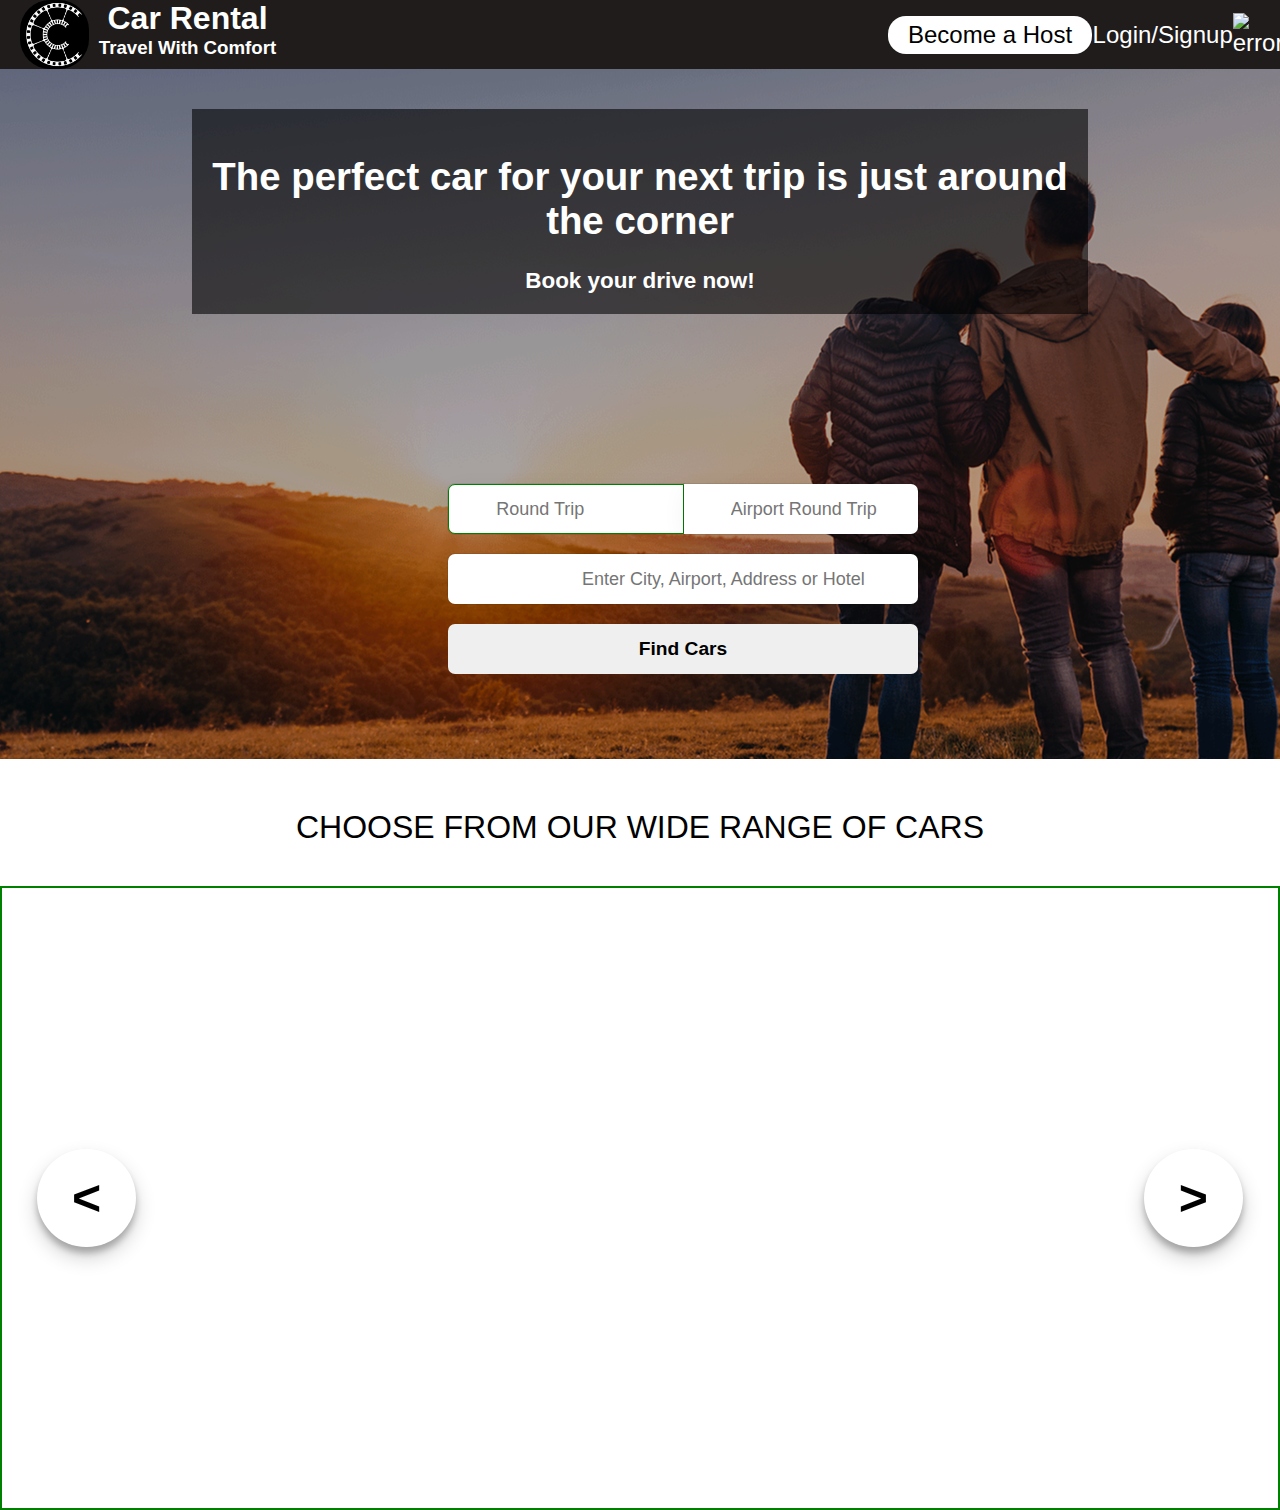
==== index.html @ a664b18b "till bottom" ====
<!DOCTYPE html>
<html lang="en">
<head>
    <meta charset="UTF-8">
    <meta http-equiv="X-UA-Compatible" content="IE=edge">
    <meta name="viewport" content="width=device-width, initial-scale=1.0">
    <title>Car Rental</title>
    <link rel="icon" href="./logo2.png" type="img/-icon">
    <link rel="stylesheet" href="./index.css">
    <link rel="preconnect" href="https://fonts.googleapis.com">
<link rel="preconnect" href="https://fonts.gstatic.com" crossorigin>
<link href="https://fonts.googleapis.com/css2?family=IBM+Plex+Sans:wght@300&display=swap" rel="stylesheet">
</head>
<body>
    <div class="navbar">
        <div id="logo">
            <img src="./s.png" alt="error">
            <a href="index.html" target="_blank">

                <div>
                    <h1>Car Rental</h1>
                    <h3>Travel With Comfort</h3>
                </div>
            </a>
            
        </div>
        <div>
        <div id="host">
            <!-- <span></span><img src="./t.png" alt="error"> -->
            <a href="host.html"><h2>Become a Host</h2></a>
        </div>
        <div id="log">Login/Signup 
            <img src="https://www.zoomcar.com/img/icons/icons_user.png" alt="error">
        </div>
    </div>
</div>

<section class="topcont" >
    <div class="topup">
        <h1>The perfect car for your next trip is just around the corner </h1>
        <h3>Book your drive now!</h3>
    </div>
    <div class="topdown">
        <div>
            <input type="text" placeholder="Round Trip">
            <input type="text" placeholder="Airport Round Trip">
        </div>
        <input type="text" placeholder="
        Enter City, Airport, Address or Hotel
      ">
        <button>Find Cars</button>
    </div>
</section>
<h1 id="tophead">CHOOSE FROM OUR WIDE RANGE OF CARS</h1>
<div class="slide">
    <span id="dec"><</span>
    <div id="slider">
        
    </div>
    <span id="inc">></span>
</div>
</body>
<script src="index.js"></script>
</html>
---- index.css ----
.navbar{
    color: white;
    box-sizing: border-box;    
    display: flex;
    height: 69px;
    justify-content: space-between;
    align-items: center;
    background-color:rgb(32, 28, 28);
    padding: 10px 20px;
    
}

.navbar > div:nth-child(2){
    width:30%;
    /* border:  2px solid red; */
    display: flex;
    align-items: center;
    
    justify-content: space-between;

}

#logo{
    display: flex;
    margin-top: 20px;
    margin-bottom: 20px;
}
#logo > a {
    text-decoration: none;
    color: white;

}

#log{
    justify-content: space-evenly;
    font-size: x-large;
    width: 45%;
    display: flex;
    align-items: center;
}
.navbar h1,h3{
    margin: 0px;
    text-align: center;
}

#host > a {
    text-decoration: none;
    /* border: 1px solid white; */
}
#host >a > h2{
   
    color: black;
    background-color: white;
    padding: 5px 20px;
    border-radius: 18px;
    font-weight: 400;
}
#logo img{
    margin-right: 10px;
    width: 10%;
    border-radius: 30px;
/* border: 3px solid red; */
}
.topcont{
     background-image: url("./hero-banner-web.png");
    background-repeat: no-repeat;
    background-position: center center;
    margin-top: 0px;
    height:650px;
   width: 100%;
   padding-top: 40px;
   box-shadow: rgba(0, 0, 0, 0.3) 0px 0px 0px 500px inset;
   display: flex;
   flex-direction: column;
   
}
.topup{
    text-align: center;
    /* border: 2px solid black; */
    width: 70%;
    margin: auto;
    font-size: larger;
    margin-top: 0px;
    color: white;
    background: rgba(0,0,0,0.4);
    background-size: cover;
    padding:20px 0px;
    box-shadow: rgba(0, 0, 0, 0.3) 0px 0px 0px 500px inset;
   
}
body{
    font-family: -apple-system, BlinkMacSystemFont, Segoe UI, Roboto, Helvetica, Arial, sans-serif;;
    margin: 0px;
}
.topdown{
    
    display: grid;
    grid-template-columns: repeat(1,1fr);
    grid-template-rows: repeat(3, 50px);
    gap: 20px;
    width: 30%;
    margin: auto;
}
.topdown > div {

   display: grid;
   grid-template-columns: repeat(2,1fr);
  text-align: center;
}
.topdown>div>input{
    font-size: large;
    border: none;
    padding-left: 20%;
    font-weight: 500;
    color: black;
     box-shadow: rgba(0, 0, 0, 0.05) 0px 6px 24px 0px, rgba(0, 0, 0, 0.08) 0px 0px 0px 1px;;
}
.topdown>div>input:nth-child(1){
    border: 1px solid green;
    border-top-left-radius: 7px;
    border-bottom-left-radius: 7px;
}
.topdown>div>input:nth-child(2){
    /* border: 0.5px solid white; */
    border-top-right-radius: 7px;
    border-bottom-right-radius: 7px;
}
.topdown>input{
    box-shadow: rgba(0, 0, 0, 0.05) 0px 6px 24px 0px, rgba(0, 0, 0, 0.08) 0px 0px 0px 1px;
    padding-left: 20%;
border: none;
border-radius: 7px;
font-size: large;
}
.topdown>button{
    font-size: larger;
    font-weight: 700;
    border-radius: 7px;
    border: none;
}
#tophead{
    text-align: center;
    margin-top: 50px;
    font-weight:300;
}
.slide{
    padding: 35px;
    display: flex;
    align-items: center;
    justify-content: space-between;
    height: 550px;
    border: 2px solid green;
    margin-top: 40px;   
}
.slide > span{
    font-size: 50px;
    font-weight: 700;
    border-radius: 60px;
    padding: 20px 35px;
    box-shadow: rgba(0, 0, 0, 0.19) 0px 10px 20px, rgba(0, 0, 0, 0.23) 0px 6px 6px;
    cursor: pointer;
}
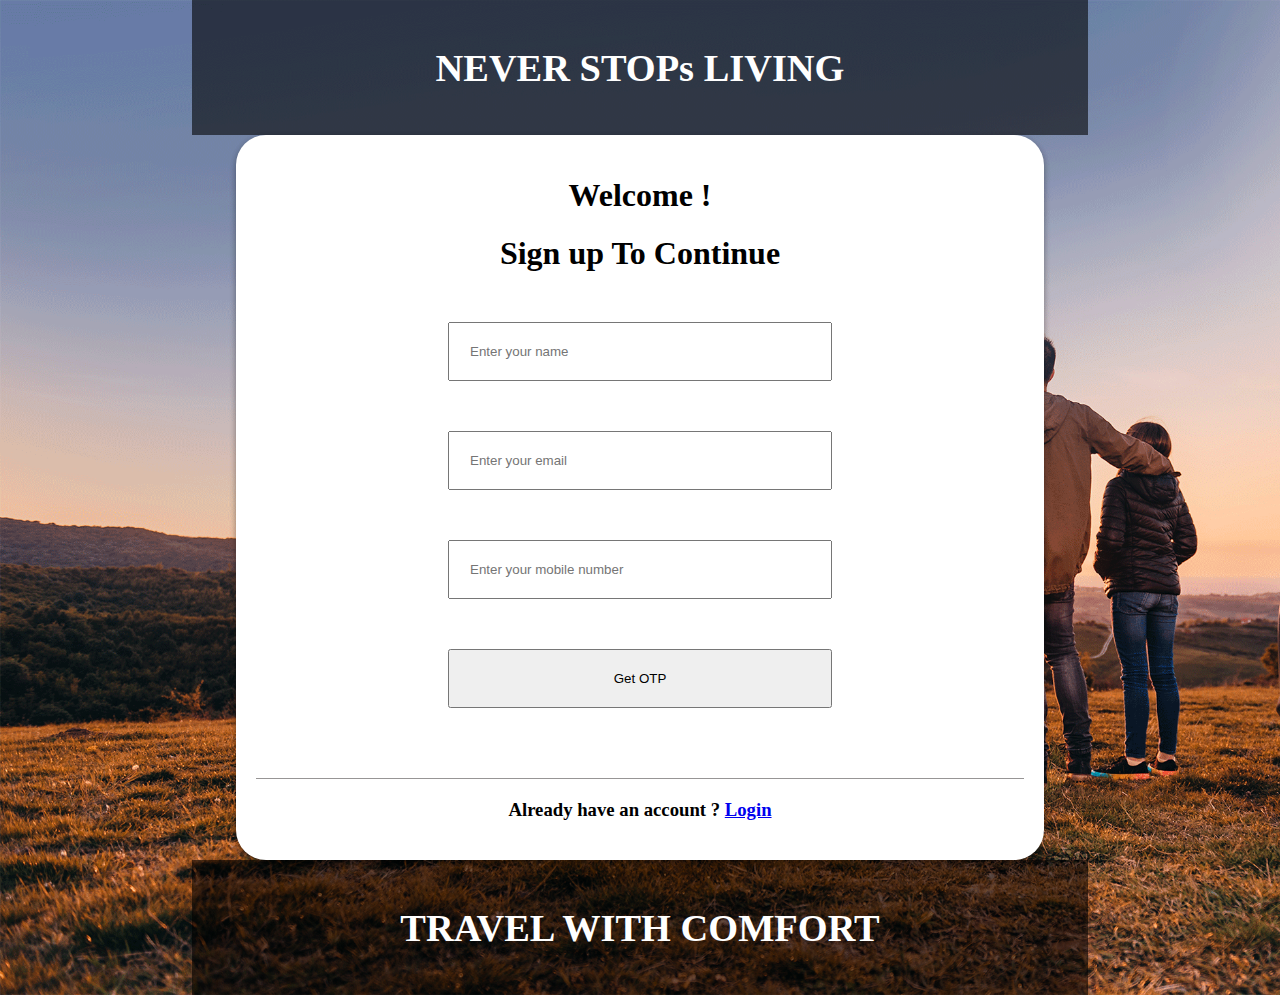
==== commit 1244ba43: "day5" ====
--- a/index.html
+++ b/index.html
@@ -4,61 +4,207 @@
     <meta charset="UTF-8">
     <meta http-equiv="X-UA-Compatible" content="IE=edge">
     <meta name="viewport" content="width=device-width, initial-scale=1.0">
-    <title>Car Rental</title>
+    <title>CARS RENTAL- Signup</title>
     <link rel="icon" href="./logo2.png" type="img/-icon">
-    <link rel="stylesheet" href="./index.css">
     <link rel="preconnect" href="https://fonts.googleapis.com">
 <link rel="preconnect" href="https://fonts.gstatic.com" crossorigin>
 <link href="https://fonts.googleapis.com/css2?family=IBM+Plex+Sans:wght@300&display=swap" rel="stylesheet">
+
+
+<style>
+    body{
+        background-image: url("./hero-banner-web.png");
+        background-repeat: no-repeat;
+        background-size:cover;
+        padding: 0px;
+        margin: 0px;
+    }
+    .head{
+        text-align: center;
+    /* border: 2px solid black; */
+    width: 70%;
+    margin: auto;
+    font-size: larger;
+    margin-top: 0px;
+    color: white;
+    background: rgba(0,0,0,0.4);
+    background-size: cover;
+    padding:20px 0px;
+    box-shadow: rgba(0, 0, 0, 0.3) 0px 0px 0px 500px inset;
+    }
+
+    .login{
+        padding: 20px;
+        border-radius: 30px;
+        background-color: white;
+        width: 60%;
+        /* border: 2px solid red; */
+        margin: auto;
+        text-align: center;
+        box-shadow: rgba(0, 0, 0, 0.16) 0px 3px 6px, rgba(0, 0, 0, 0.23) 0px 3px 6px;
+       
+    }
+    form{
+        width: 50%;
+        
+        display: block;
+        margin: auto;
+        display: grid;
+        grid-template-columns: repeat(1,1fr);
+        gap: 50px;
+        margin-top: 50px;
+    }
+     form >input{
+        padding: 20px;
+    }
+    form> button{
+        padding: 20px;
+        cursor: pointer;
+    }
+    .bottom{
+        text-align: center;
+    /* border: 2px solid black; */
+    width: 70%;
+    margin: auto;
+    font-size: larger;
+    margin-top: 0px;
+    color: white;
+    background: rgba(0,0,0,0.4);
+    background-size: cover;
+    padding:20px 0px;
+    box-shadow: rgba(0, 0, 0, 0.3) 0px 0px 0px 500px inset;
+    }
+    .login> h3{
+        margin-top: 70px;
+        padding-top: 20px;
+        border-top: 1px solid rgb(151, 149, 149);
+        /* display:contents; */
+    }
+    .enter2{
+        width: 100%;
+        padding: 20px;
+        text-align: center;
+        text-decoration: none;
+        box-shadow: rgba(60, 64, 67, 0.3) 0px 1px 2px 0px, rgba(60, 64, 67, 0.15) 0px 1px 3px 1px;
+        color: white;
+        font-size: large;
+    }
+   
+
+   
+    </style>
 </head>
 <body>
-    <div class="navbar">
-        <div id="logo">
-            <img src="./s.png" alt="error">
-            <a href="index.html" target="_blank">
-
-                <div>
-                    <h1>Car Rental</h1>
-                    <h3>Travel With Comfort</h3>
-                </div>
-            </a>
-            
-        </div>
-        <div>
-        <div id="host">
-            <!-- <span></span><img src="./t.png" alt="error"> -->
-            <a href="host.html"><h2>Become a Host</h2></a>
-        </div>
-        <div id="log">Login/Signup 
-            <img src="https://www.zoomcar.com/img/icons/icons_user.png" alt="error">
-        </div>
+    <div class="head"><h1>NEVER STOPs  LIVING</h1></div>
+    <div class="login">
+        <h1>Welcome !</h1>
+        <h1>Sign up To Continue</h1>
+        <form >
+            <input type="text" placeholder="Enter your name" id="name">
+            <input type="email" placeholder="Enter your email" id="email">
+            <input type="number" placeholder="Enter your mobile number" id="no">
+            <input type="number"  id="otpenter" placeholder="Enter OTP">
+            <button id="otp"> Get OTP</button>
+            <button class="enter">Enter</button>
+            <a  href="home.html" class="enter2">GET CARS 🚗</a>
+        </form>
+        <h3>Already have an account ? <a href="login.html"> Login</a></h3>
     </div>
-</div>
-
-<section class="topcont" >
-    <div class="topup">
-        <h1>The perfect car for your next trip is just around the corner </h1>
-        <h3>Book your drive now!</h3>
-    </div>
-    <div class="topdown">
-        <div>
-            <input type="text" placeholder="Round Trip">
-            <input type="text" placeholder="Airport Round Trip">
-        </div>
-        <input type="text" placeholder="
-        Enter City, Airport, Address or Hotel
-      ">
-        <button>Find Cars</button>
-    </div>
-</section>
-<h1 id="tophead">CHOOSE FROM OUR WIDE RANGE OF CARS</h1>
-<div class="slide">
-    <span id="dec"><</span>
-    <div id="slider">
-        
-    </div>
-    <span id="inc">></span>
-</div>
+    <div class="bottom"><h1>TRAVEL WITH COMFORT</h1></div>
 </body>
-<script src="index.js"></script>
+<script>
+let userdata = JSON.parse(localStorage.getItem("user"))||[];
+let forminp = document.querySelector("form")
+let nameInp = document.getElementById("name")
+let emailInp = document.getElementById("email")
+let noinp = document.getElementById("no")
+let Otpinp = document.getElementById("otpenter")
+Otpinp.style.display="none"
+let otpbtn = document.getElementById("otp")
+let enterbtn = document.querySelector(".enter")
+let getbtn = document.querySelector(".enter2")
+
+getbtn.style.display="none"
+enterbtn.style.display= "none"
+let warning = document.querySelector("h1:nth-child(2)")
+
+enterbtn.addEventListener("click", (e)=>{
+    e.preventDefault() 
+    otp()
+    
+})
+
+function blank(){
+    nameInp.value = ""
+    emailInp.value = ""
+    noinp.value = ""
+    Otpinp.value = ""
+}
+
+
+function otp(){
+    enterbtn.addEventListener("click", (e)=>{
+    e.preventDefault()
+    let otp = 7824;
+    // console.log(Otpinp.value)
+    if(Otpinp.value == otp){
+        warning.innerText = "Please enter a valid number"
+        alert("Signup Successfully")
+        let user = {
+            name: nameInp.value,
+            email: emailInp.value,
+            no : noinp.value,
+        }
+        userdata.push(user)
+        localStorage.setItem("user",JSON.stringify(userdata))
+        enterbtn.style.display="none"
+        getbtn.style.display="block"
+        getbtn.style.backgroundColor="green"
+        getbtn.addEventListener("click", ()=>{
+        let x = noinp.value
+        localStorage.setItem("no", x)
+        // console.log(x)
+            blank()
+        })
+    }
+    else{
+        warning.innerText = "Incorrect OTP"
+    }
+})
+}
+
+otpbtn.addEventListener("click", (e)=>{
+    e.preventDefault()
+    let x = true;    
+    for(i=0; i<userdata.length; i++){
+        if(userdata[i].no == noinp.value ){
+            alert("Mobile number already exists")
+            x = false;
+            break;
+        }
+    }
+    if(emailInp.value =="" || nameInp.value == ""){
+            warning.innerText = "Please enter correct details"
+            x=false;
+        }
+    else if(noinp.value.length != 10){
+        warning.innerText = "Please enter a valid number"
+            x=false;
+    }
+    if(x== true){
+        warning.innerText = "Sign up To Continue"
+        alert("Please Enter the OTP  7824")
+
+    otpbtn.style.display="none"
+    Otpinp.style.display="block"
+    enterbtn.style.display="block"
+
+      otp()
+    }
+
+})
+
+
+
+</script>
 </html>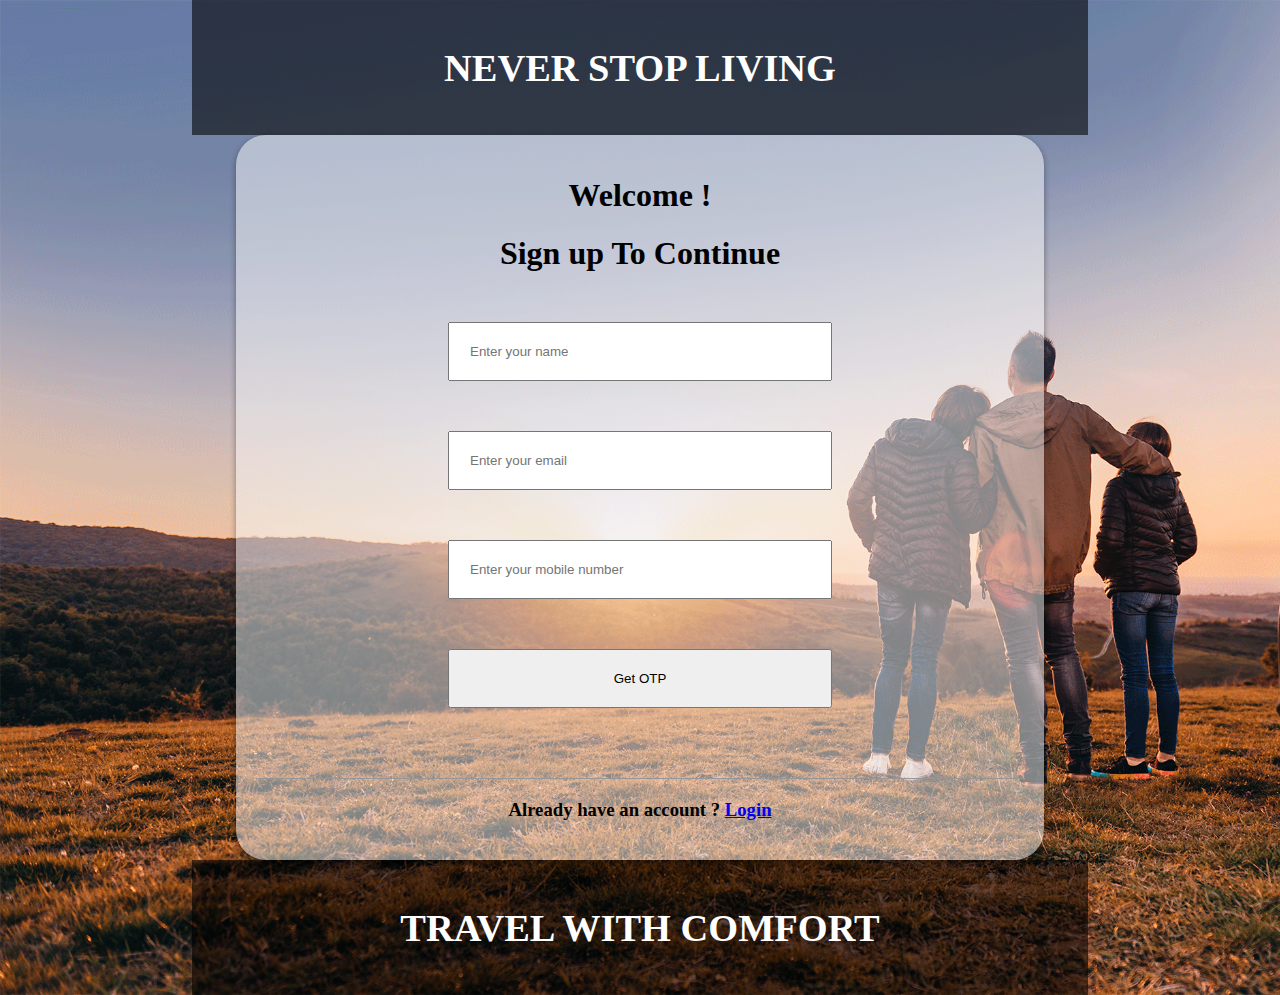
==== commit ca966075: "Merge pull request #18 from prahlad0x/day5" ====
--- a/index.html
+++ b/index.html
@@ -34,9 +34,10 @@
     }
 
     .login{
+       
         padding: 20px;
         border-radius: 30px;
-        background-color: white;
+        background: rgb(250, 250, 250, 0.5);
         width: 60%;
         /* border: 2px solid red; */
         margin: auto;
@@ -95,7 +96,7 @@
     </style>
 </head>
 <body>
-    <div class="head"><h1>NEVER STOPs  LIVING</h1></div>
+    <div class="head"><h1>NEVER STOP LIVING</h1></div>
     <div class="login">
         <h1>Welcome !</h1>
         <h1>Sign up To Continue</h1>
@@ -148,7 +149,7 @@
     let otp = 7824;
     // console.log(Otpinp.value)
     if(Otpinp.value == otp){
-        warning.innerText = "Please enter a valid number"
+        warning.innerText = "Signup Successfully"
         alert("Signup Successfully")
         let user = {
             name: nameInp.value,
@@ -178,8 +179,14 @@
     let x = true;    
     for(i=0; i<userdata.length; i++){
         if(userdata[i].no == noinp.value ){
-            alert("Mobile number already exists")
+           warning.innerText = "Mobile number already exists"
             x = false;
+            break;
+        }
+            
+        else if(userdata[i].email == emailInp.value){
+            warning.innerText = "Email id already exists"
+            x=false;
             break;
         }
     }
